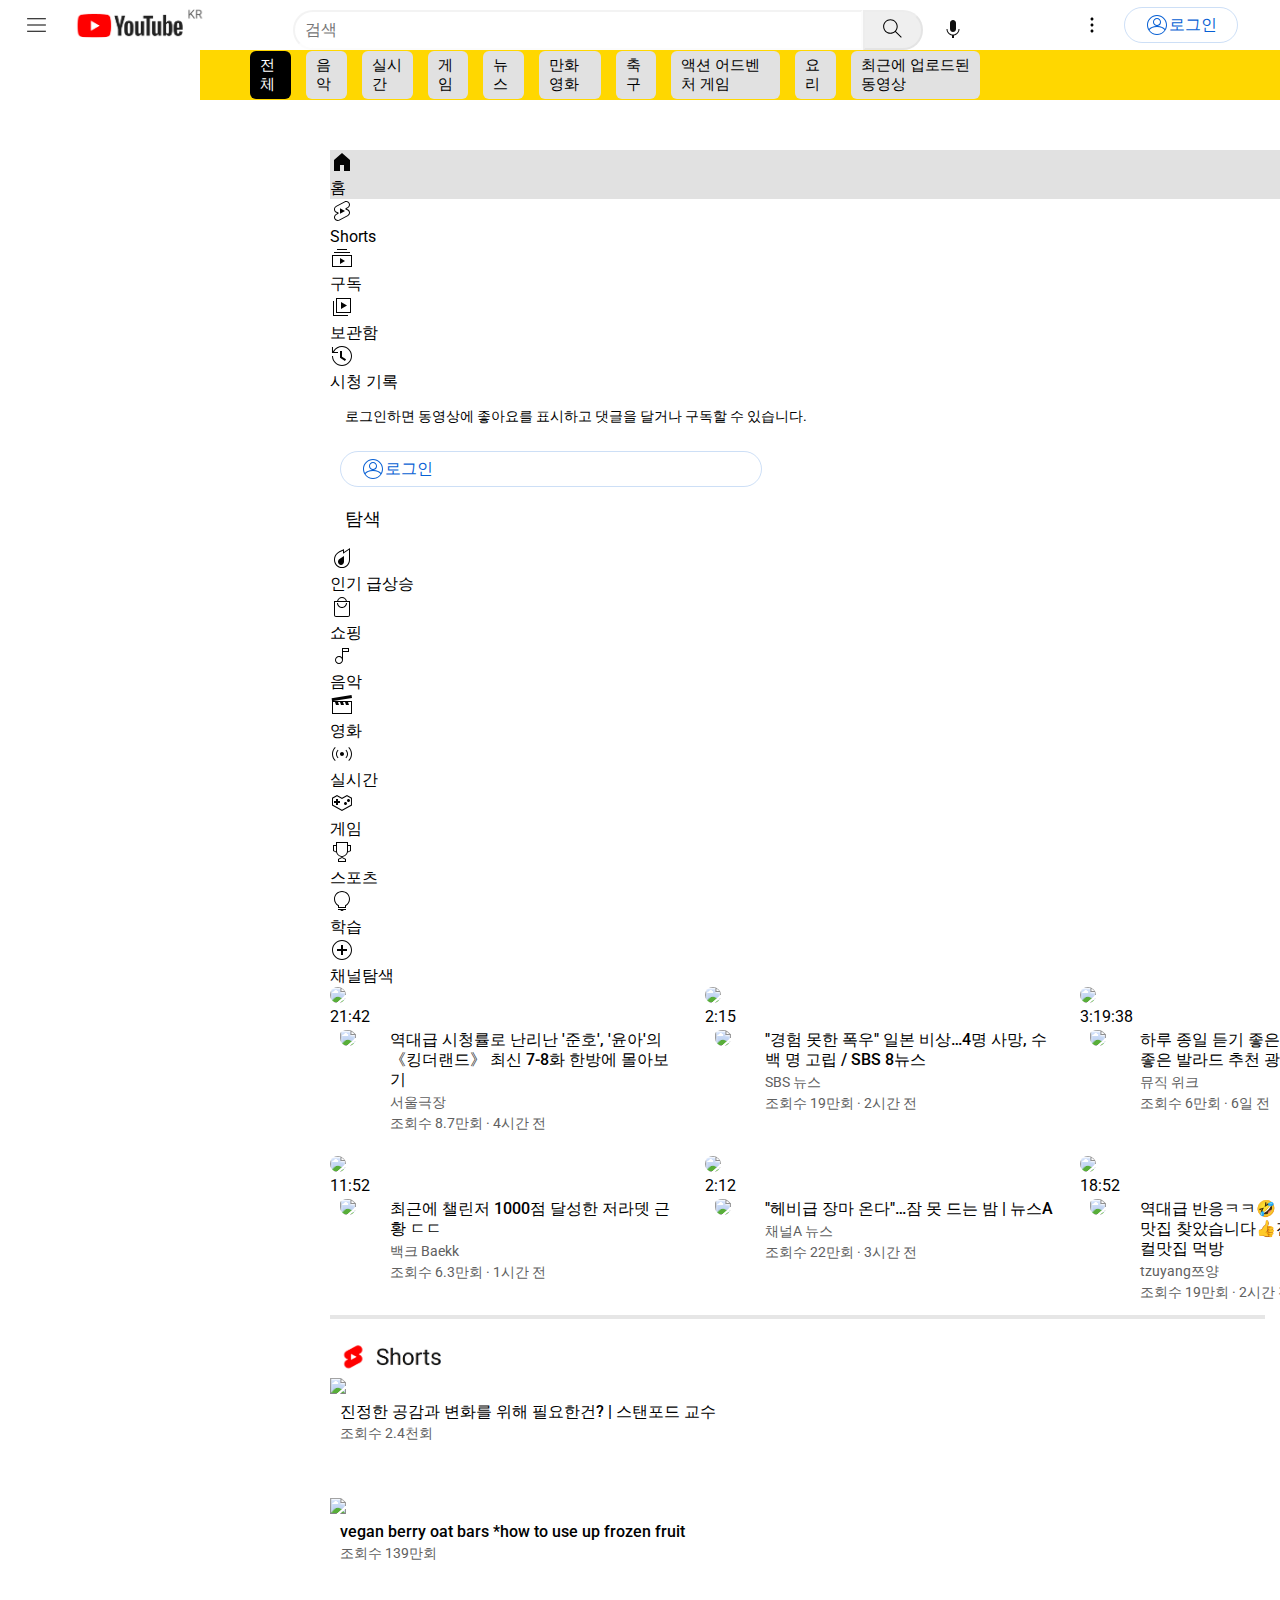
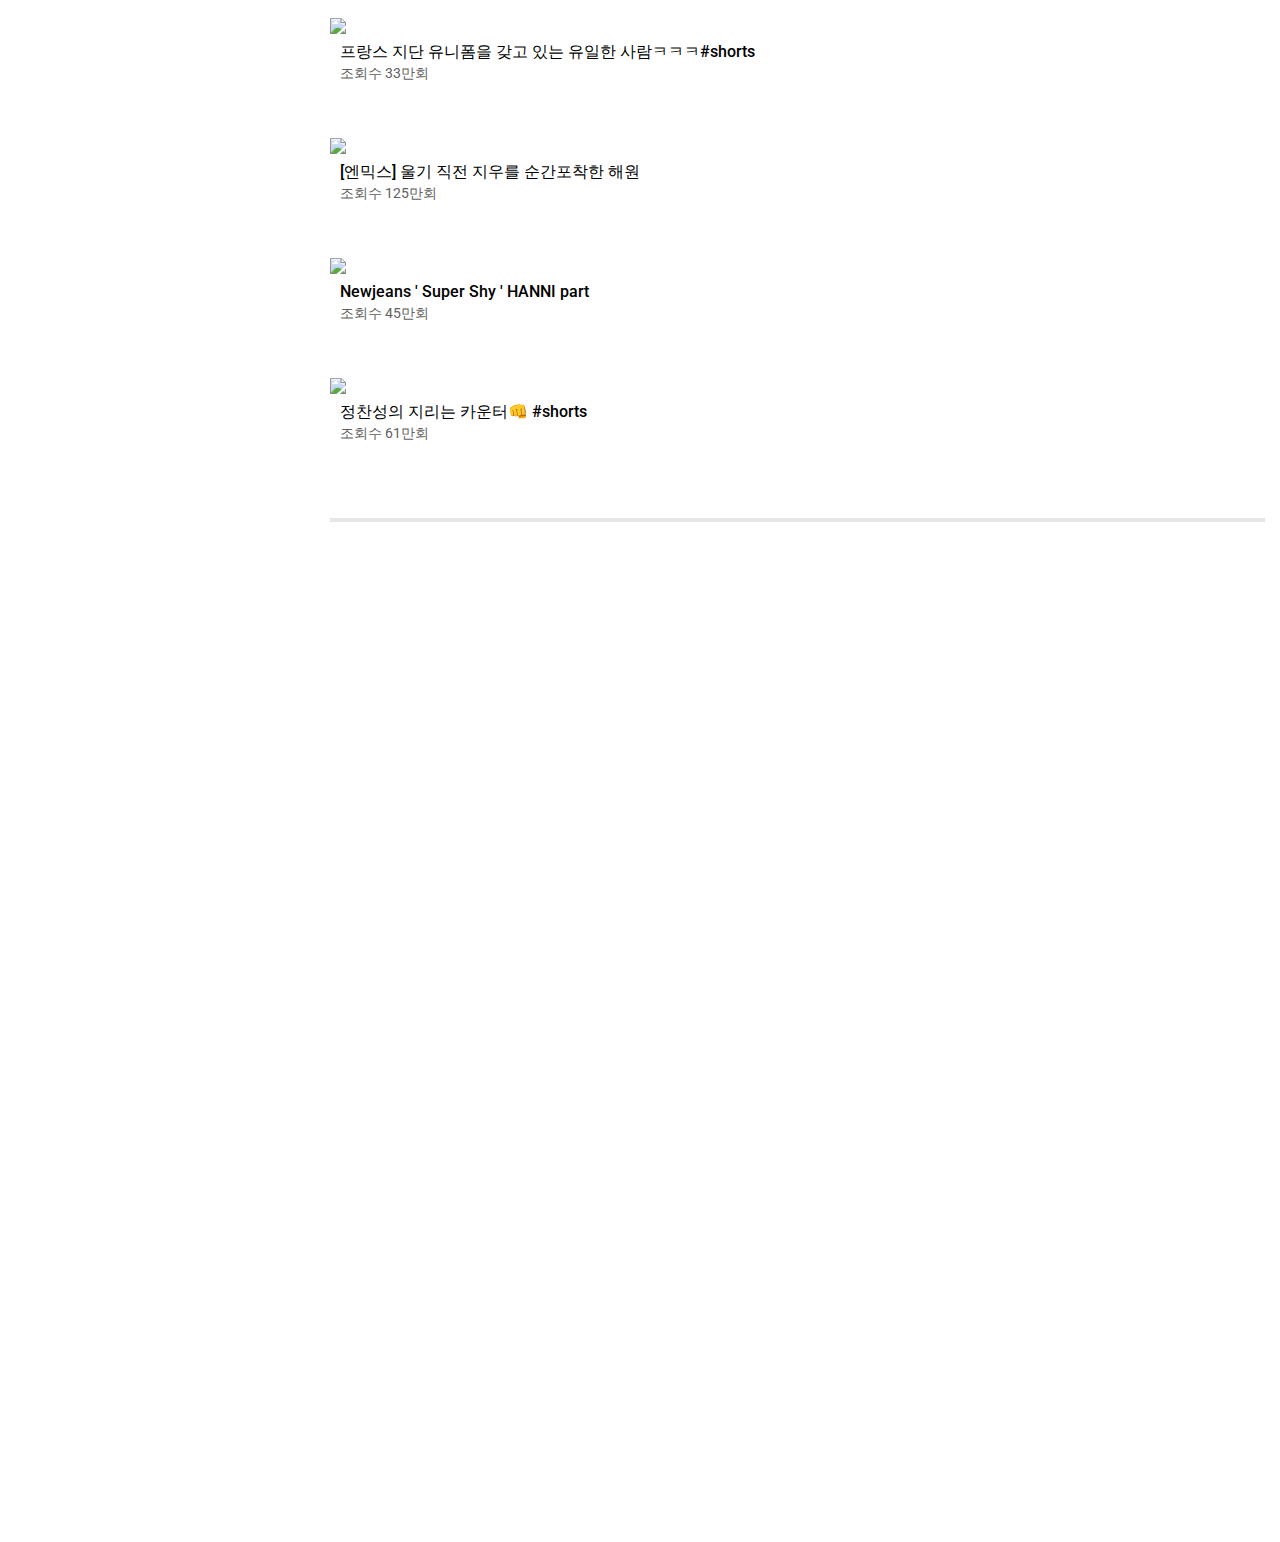
==== index.html @ 19872faf "commit" ====
<!DOCTYPE html>
<html>

<head>
    <title>YOUTUBE 클론 코딩</title>

    <link rel="preconnect" href="https://fonts.googleapis.com">
    <link rel="preconnect" href="https://fonts.gstatic.com" crossorigin>
    <link href="https://fonts.googleapis.com/css2?family=Roboto:wght@400;500;700&display=swap" rel="stylesheet">

    <link rel="stylesheet" href="styles/general.css">
    <link rel="stylesheet" href="styles/header.css">
    <link rel="stylesheet" href="styles/video.css">
    <link rel="stylesheet" href="styles/sidebar.css">
</head>

<style>

</style>

<body>
    <div class="outer-header">
        <div class="header">
            <div class="left-section">
                <img class="hamburger-menu" src="icons/hamburger-menu.svg">
                <img class="youtube-logo-kr" src="icons/youtube-logo-kr.png">
            </div>
            <div class="middle-section">
                <input class="search-bar" type="text" placeholder="검색">
                <button class="search-icon">
                    <img style="height: 25px;" src="icons/search.svg">
                </button>
                <button class="voice-search-icon">
                    <img src="icons/voice-search.svg">
                </button>
            </div>
            <div class="right-section">

                <div class="three-dot-icon">
                    <img src="icons/three-dot.svg">
                </div>
                <div class="login-icon">
                    <img src="icons/login.svg">

                    <div>
                        <p style="color: rgb(6, 95, 212);">로그인</p>
                    </div>
                </div>

            </div>


        </div>

        <div class="head-nav-bar">
            <div class="head-nav-bar-inside">
                <div class="nav-box-2">전체</div>
                <div class="nav-box">음악</div>
                <div class="nav-box">실시간</div>
                <div class="nav-box">게임</div>
                <div class="nav-box">뉴스</div>
                <div class="nav-box">만화영화</div>
                <div class="nav-box">축구</div>
                <div class="nav-box">액션 어드벤처 게임</div>
                <div class="nav-box">요리</div>
                <div class="nav-box">최근에 업로드된 동영상</div>
            </div>
        </div>
    </div>
    <div class="sidebar">
        <div style="background-color: rgb(225, 225, 225);">
            <img src="icons/svg-export/home.svg">
            <p>홈</p>
        </div>
        <div>
            <img src="icons/svg-export/short.svg">
            <p>Shorts</p>
        </div>
        <div>
            <img src="icons/svg-export/sub.svg">
            <p>구독</p>
        </div>
        <p class="gray-line"></p>
        <div>
            <img src="icons/svg-export/list.svg">
            <p>보관함</p>
        </div>
        <div>
            <img src="icons/svg-export/history.svg">
            <p>시청 기록</p>
        </div>
        <p class="gray-line"></p>
        <p style="padding:15px; font-size: 14px;">로그인하면 동영상에 좋아요를 표시하고 댓글을 달거나 구독할 수 있습니다.</p>
        <span class="login-icon" style="margin: 10px; width: 40%; margin-bottom: 20px">
            <img src="icons/login.svg">

            <span>
                <p style="color: rgb(6, 95, 212);">로그인</p>
            </span>
        </span>
        <p class="gray-line"></p>
        <p style="margin:15px; font-size: 18px;">탐색</p>
        <div>
            <img src="icons/svg-export/hot.svg">
            <p>인기 급상승</p>
        </div>
        <div>
            <img src="icons/svg-export/shopping.svg">
            <p>쇼핑</p>
        </div>
        <div>
            <img src="icons/svg-export/music.svg">
            <p>음악</p>
        </div>
        <div>
            <img src="icons/svg-export/movie.svg">
            <p>영화</p>
        </div>
        <div>
            <img src="icons/svg-export/live.svg">
            <p>실시간</p>
        </div>
        <div>
            <img src="icons/svg-export/game.svg">
            <p>게임</p>
        </div>
        <div>
            <img src="icons/svg-export/sports.svg">
            <p>스포츠</p>
        </div>
        <div>
            <img src="icons/svg-export/edu.svg">
            <p>학습</p>
        </div>
        <p class="gray-line"></p>
        <div>
            <img src="icons/svg-export/explore.svg">
            <p>채널탐색</p>
        </div>
        <p class="gray-line"></p>

    </div>


    </div>

    <div class="video-grid">
        <div class="video-preview">
            <img class="thumbnail"
                src="https://i.ytimg.com/vi/2_kRPIN6YW8/hq720.jpg?sqp=-oaymwEcCNAFEJQDSFXyq4qpAw4IARUAAIhCGAFwAcABBg==&rs=AOn4CLByeBnhIVUOBoMNNY9l9SqAP_te5Q
                ">
            <div class="time">21:42
            </div>
            <div class="video-info">
                <div>
                    <img class="profile-pic"
                        src="https://yt3.ggpht.com/PEyPyJU9YEjL--SCMcV3QQUOFgb4S-I7ZWttumlVhCA_HwfBWYqx5EdvYdyYa0dWUH-gVCmCIw=s68-c-k-c0x00ffffff-no-rj
                        ">
                </div>
                <div class="info">
                    <p class="video-title">역대급 시청률로 난리난 '준호', '윤아'의 《킹더랜드》 최신 7-8화 한방에 몰아보기
                    </p>
                    <p class="channel-name">서울극장</p>
                    <p class="video-view">조회수 8.7만회 &#183; 4시간 전
                    </p>
                </div>
            </div>
        </div>

        <div class="video-preview">
            <img class="thumbnail"
                src="https://i.ytimg.com/vi/tEIuPMKr7d8/hq720.jpg?sqp=-oaymwEcCNAFEJQDSFXyq4qpAw4IARUAAIhCGAFwAcABBg==&rs=AOn4CLD_7CUV_d53Pu2tRMRPuss7AcrosQ">
            <div class="time">2:15
            </div>
            <div class="video-info">
                <div>
                    <img class="profile-pic"
                        src="https://yt3.ggpht.com/w7ColCSgsKVMJuh6izq4oRlYn-ZkJ8roQuHQy1Nvc75ONCH7uzLmoUE5YMJtZqFCHb4ZFPxAOg=s68-c-k-c0x00ffffff-no-rj">
                </div>
                <div class="info">
                    <p class="video-title">"경험 못한 폭우" 일본 비상…4명 사망, 수백 명 고립 / SBS 8뉴스</p>
                    <p class="channel-name">SBS 뉴스</p>
                    <p class="video-view">조회수 19만회 &#183; 2시간 전</p>
                </div>
            </div>
        </div>
        
        <div class="video-preview">
            <img class="thumbnail"
                src="https://i.ytimg.com/vi/m8fyhfWoo2w/hq720.jpg?sqp=-oaymwEcCNAFEJQDSFXyq4qpAw4IARUAAIhCGAFwAcABBg==&rs=AOn4CLBvNd_2UT-L4ccsjEQZ-YqyrvCROg">
            <div class="time">3:19:38
            </div>
            <div class="video-info">
                <div>
                    <img class="profile-pic"
                        src="https://yt3.ggpht.com/GNtvBNIoLyvFOdG5T3SxM2wyTSQGjXSLv7am12hmbg5Pr-JsJ6sFLik-do9Q4EDLGjzKB3a_1Ic=s68-c-k-c0x00ffffff-no-rj">
                </div>
                <div class="info">
                    <p class="video-title">하루 종일 듣기 좋은 노래 🎶일할때 듣기좋은 발라드 추천 광고없는 노래모음🎵</p>
                    <p class="channel-name">뮤직 위크</p>
                    <p class="video-view">조회수 6만회 &#183; 6일 전</p>
                </div>
            </div>
        </div>
        <div class="video-preview">
            <img class="thumbnail"
                src="https://i.ytimg.com/vi/1ho9jntKVpk/hq720.jpg?sqp=-oaymwEcCNAFEJQDSFXyq4qpAw4IARUAAIhCGAFwAcABBg==&rs=AOn4CLAjHxFrESxtxeN3qcHupL6NXjUL_A">
            <div class="time">7:39
            </div>
            <div class="video-info">
                <div>
                    <img class="profile-pic"
                        src="https://yt3.ggpht.com/ytc/AOPolaT5LWfEumJ4sdIxsGXGamIv4hyU1oIa2KkaLES3Ow=s68-c-k-c0x00ffffff-no-rj">
                </div>
                <div class="info">
                    <p class="video-title">'1인승'부터 하늘로 '붕' 임박한 출시에 들떴다 [뉴스.zip/MBC뉴스]</p>
                    <p class="channel-name">MBCNEWS</p>
                    <p class="video-view">조회수 80만회 &#183; 1일 전</p>
                </div>
            </div>
        </div>

        <div class="video-preview">
            <img class="thumbnail"
                src="https://i.ytimg.com/vi/glrpEVG7yIY/hq720.jpg?sqp=-oaymwEcCNAFEJQDSFXyq4qpAw4IARUAAIhCGAFwAcABBg==&rs=AOn4CLDVr-b4Y3ViTdPIMNXEUYgMB7MR_A">
            <div class="time">11:52
            </div>
            <div class="video-info">
                <div>
                    <img class="profile-pic"
                        src="https://yt3.ggpht.com/ytc/AOPolaTFkA0BCjzaVxJgHEWqKg3WpdfKnZMnM9sVSSU2dw=s68-c-k-c0x00ffffff-no-rj">
                </div>
                <div class="info">
                    <p class="video-title">최근에 챌린저 1000점 달성한 저라뎃 근황 ㄷㄷ</p>
                    <p class="channel-name">백크 Baekk</p>
                    <p class="video-view">조회수 6.3만회 &#183; 1시간 전</p>
                </div>
            </div>
        </div>
        <div class="video-preview">
            <img class="thumbnail"
                src="https://i.ytimg.com/vi/wd5i_yUiFcA/hq720.jpg?sqp=-oaymwEcCNAFEJQDSFXyq4qpAw4IARUAAIhCGAFwAcABBg==&rs=AOn4CLDSdMjMVo1tpaiHup3gKGL2fVsrFw">
            <div class="time">2:12
            </div>
            <div class="video-info">
                <div>
                    <img class="profile-pic"
                        src="https://yt3.ggpht.com/ytc/AOPolaTnk0oFUPRYgZxfjsYbbs6K-KWPZBbtiWLozuylbg=s68-c-k-c0x00ffffff-no-rj">
                </div>
                <div class="info">
                    <p class="video-title">"헤비급 장마 온다"…잠 못 드는 밤 | 뉴스A</p>
                    <p class="channel-name">채널A 뉴스</p>
                    <p class="video-view">조회수 22만회 &#183; 3시간 전</p>
                </div>
            </div>
        </div>
        <div class="video-preview">
            <img class="thumbnail"
                src="https://i.ytimg.com/vi/UuCiN7QSDbQ/hqdefault.jpg?sqp=-oaymwEcCOADEI4CSFXyq4qpAw4IARUAAIhCGAFwAcABBg==&rs=AOn4CLCCQB473qtg_TkuvlgAmq9168BJyQ">
            <div class="time">18:52
            </div>
            <div class="video-info">
                <div>
                    <img class="profile-pic"
                        src="https://yt3.ggpht.com/_s3C7XpwVKVr_5gDrmYJh9AOkU3wFlY9FWyZBVGVP_v7B09P5O4bbEZaWGpiuyT78Dk-aElE=s68-c-k-c0x00ffffff-no-rj">
                </div>
                <div class="info">
                    <p class="video-title">역대급 반응ㅋㅋ🤣 삼겹살 김치찌개 찐맛집 찾았습니다👍전라도 광주 24시 로컬맛집 먹방</p>
                    <p class="channel-name">tzuyang쯔양</p>
                    <p class="video-view">조회수 19만회 &#183; 2시간 전</p>
                </div>
            </div>
        </div>
        <div class="video-preview">
            <img class="thumbnail"
                src="https://i.ytimg.com/vi/ETyzZSrHl-s/hq720.jpg?sqp=-oaymwEcCNAFEJQDSFXyq4qpAw4IARUAAIhCGAFwAcABBg==&rs=AOn4CLARaWDM52Jcmbyoo42hlMcbvpZYRQ">
            <div class="time">19:46
            </div>
            <div class="video-info">
                <div>
                    <img class="profile-pic"
                        src="https://yt3.ggpht.com/TjSlbvsyFZvCYMrV_ymIEX-_7XiU9P4g3DA-1cKUr0W28h33WgDD0ra8ggyaGxJs4ixwJcUkQA=s68-c-k-c0x00ffffff-no-rj">
                </div>
                <div class="info">
                    <p class="video-title">[#유퀴즈온더블럭] 악뮤의 장르는 AKMU 이찬혁은 킹 받는 장꾸력</p>
                    <p class="channel-name">디글 클래식 :Diggle Classic</p>
                    <p class="video-view">조회수 50만회 &#183; 1일 전</p>
                </div>
            </div>
        </div>
        
             
    </div>
    <p style="width: 98%; border:2px solid rgba(128,128,128, 0.2); margin: 20px 0 20px 0;"></p>
    <img style="height: 35px; padding-left: 10px;" src="icons\shorts-video.png">

    <div class="shorts">
        <div class="shorts-container">
            <img class="shorts-display" src="https://i.ytimg.com/vi/OEVvF77qhOo/oar2.jpg?sqp=-oaymwEaCIoDENAFSFXyq4qpAwwIARUAAIhCcAHAAQY=&rs=AOn4CLDPuTzamfPnTMrUBhLVTPxX-jq43A">
            <div class="info">
                <p class="video-title">진정한 공감과 변화를 위해 필요한건? | 스탠포드 교수</p>
                <p class="video-view">조회수 2.4천회</p>
            </div>
        </div>
        <div class="shorts-container">
            <img class="shorts-display" src="https://i.ytimg.com/vi/4QeGMfjuhDw/hq720_2.jpg?sqp=-oaymwEdCI4CEOADSFXyq4qpAw8IARUAAIhCcAHAAQbQAQE=&rs=AOn4CLCrc1cReZar1UwMOQpz9ZoCYbOIsg">
            <div class="info">
                <p class="video-title">vegan berry oat bars *how to use up frozen fruit</p>
                <p class="video-view">조회수 139만회</p>
            </div>
        </div>
        <div class="shorts-container">
            <img class="shorts-display" src="https://i.ytimg.com/vi/PCQcSqvf7AM/oar2.jpg?sqp=-oaymwEaCJUDENAFSFXyq4qpAwwIARUAAIhCcAHAAQY=&rs=AOn4CLA9X3dz8rXN2bokN82W4hgLO7D26w">
            <div class="info">
                <p class="video-title">프랑스 지단 유니폼을 갖고 있는 유일한 사람ㅋㅋㅋ#shorts</p>
                <p class="video-view">조회수 33만회</p>
            </div>
        </div>
        <div class="shorts-container">
            <img class="shorts-display" src="https://i.ytimg.com/vi/jK91yvryipA/hq720.jpg?sqp=-oaymwEdCJUDENAFSFXyq4qpAw8IARUAAIhCcAHAAQbQAQE=&rs=AOn4CLCQ-f2zdcrdN8z8Nh34tVkwOyxzvg">
            <div class="info">
                <p class="video-title">[엔믹스] 울기 직전 지우를 순간포착한 해원</p>
                <p class="video-view">조회수 125만회</p>
            </div>
        </div>
        <div class="shorts-container">
            <img class="shorts-display" src="https://i.ytimg.com/vi/WMax2VzOm5g/oar2.jpg?sqp=-oaymwEaCJUDENAFSFXyq4qpAwwIARUAAIhCcAHAAQY=&rs=AOn4CLDvuMZQcnDwLwwkiaWvkFwo79J5SQ">
            <div class="info">
                <p class="video-title">Newjeans ' Super Shy ' HANNI part</p>
                <p class="video-view">조회수 45만회</p>
            </div>
        </div>
        <div class="shorts-container">
            <img class="shorts-display" src="https://i.ytimg.com/vi/hDtVbiQPGcQ/hq720.jpg?sqp=-oaymwEdCJwEENAFSFXyq4qpAw8IARUAAIhCcAHAAQbQAQE=&rs=AOn4CLD3vLfuGN_f8CxndHkRt5WEPkEwxQ">
            <div class="info">
                <p class="video-title">정찬성의 지리는 카운터👊 #shorts</p>
                <p class="video-view">조회수 61만회</p>
            </div>
        </div>  
        
        
        
    </div>

    <p style="width: 98%; border:2px solid rgba(128,128,128, 0.2); margin: 20px 0 20px 0;"></p>


    

</body>

</html>
---- styles/general.css ----
p {
    margin-top: 0;
    margin-bottom: 0;
  }


  body {
    font-family: Roboto, Arial;
    margin: 0;
    padding: 0;
    background-color: rgb(255, 255, 255);
    padding-bottom: 1000px;
    padding-top: 150px;
    padding-left: 330px;
  }
---- styles/header.css ----
.outer-header {
    display: flex;
    flex-direction: column;

}

.header {
    display: flex;
    flex-direction: row;
    justify-content: space-between;

    position: fixed;
    top: 0;
    left: 0;
    right: 0;

    background-color: white;

}

.left-section {
    display: flex;
    align-items: center;
    padding-left: -50px;
}

.middle-section {
    margin-right: 20px;
    flex: 1;
    max-width: 680px;
    padding-top: 10px;
    display: flex;
    align-items: center;
}

.right-section {
    width: 200px;
    display: flex;
    flex-direction: row;
    align-items: center;
}

.hamburger-menu {
    margin: 0 24px 0 24px;
    height: 25px;
}

.youtube-logo-kr {
    height: 50px;
}

.search-icon {
    height: 40px;
    width: 60px;
    border-radius: 0 25px 25px 0;
    border-color: rgba(220, 220, 220, 0.1);
}

.search-bar {
    flex: 1;
    height: 34px;
    padding-left: 10px;
    border-radius: 25px 0 0 25px;

    border-color: rgba(232, 232, 232, 0.1);
    border-color: rgba(220, 220, 220, 0.1);
}


.search-bar::placeholder {
    font-family: Roboto, Arial;
    font-size: 16px;


}

.voice-search-icon {
    background-color: rgba(255, 255, 255);
    border-radius: 50px;
    border: none;
    height: 40px;
    width: 40px;
    margin-left: 10px;
    align-items: center;
}

.voice-search-icon:hover {
    background-color: rgb(209, 209, 209);

}

.three-dot-icon {
    display: flex;
    align-items: center;
}

.login-icon {
    display: flex;
    align-items: center;
    padding: 2px;
    padding-left: 20px;
    padding-right: 20px;
    height: 30px;
    margin-left: 20px;
    border: 1px solid rgba(6, 95, 212, 0.2);
    border-radius: 25px;
}

.login-icon:hover {
    background-color: rgb(141, 216, 241);
    ;


}

.head-nav-bar,
.head-nav-bar-inside {
    height: 50px;
    background-color: gold;
    position: fixed;
    top: 50px;
    left: 200px;
    right: 300px;
    display: flex;
    align-items: center;
    column-gap: 15px;
    padding-left: 50px;

}

.head-nav-bar {
    width: 100%;
}


.nav-box,
.nav-box-2 {
    font-family: Roboto, Arial;
    border-radius: 6px;
    font-size: 15px;
    padding: 5px 10px 5px 10px;
    align-items: center;
    background-color: rgb(225, 225, 225);
    transition: 0.15s;

}

.nav-box-2 {
    background-color: black;
    color: white;
}

.nav-box:hover {
    background-color: rgb(201, 201, 201);
}
---- styles/video.css ----
.video-preview {
        width: 360px;
        padding-right: 0;
        margin-right: 0;
    }

    .thumbnail {
        width: 100%;
        border-radius: 10px;
    }


    .video-grid {
        display: grid;
        grid-template-columns: repeat(4,360px);
        row-gap: 30px;
        column-gap: 15px;
        
    }
    
    .video-info {
        height:100px; 
        display: grid;
        grid-template-columns: 50px 1fr;
        
    }
    
    .profile-pic {
        margin-left: 10px;
        width: 78%;
        padding-top: 4px;
        border-radius: 50px;
    }
    
    .info {
        height: 100px;
    }
    
    .video-title {
        font-weight: 500;
        line-height: 20px;
        margin: 0;
        padding-top: 4px;
        padding-left: 10px;
        padding-right: 10px;
    }
    .channel-name {
        font-size: 14px;
        color: rgb(96, 96, 96);
        padding-top: 4px;
        padding-left: 10px;
        margin: 0;
    }
    .video-view {
        margin: 0;
        color: rgb(96, 96, 96);
        font-size: 14px;
        padding-left: 10px;
        padding-top: 3px;
    }
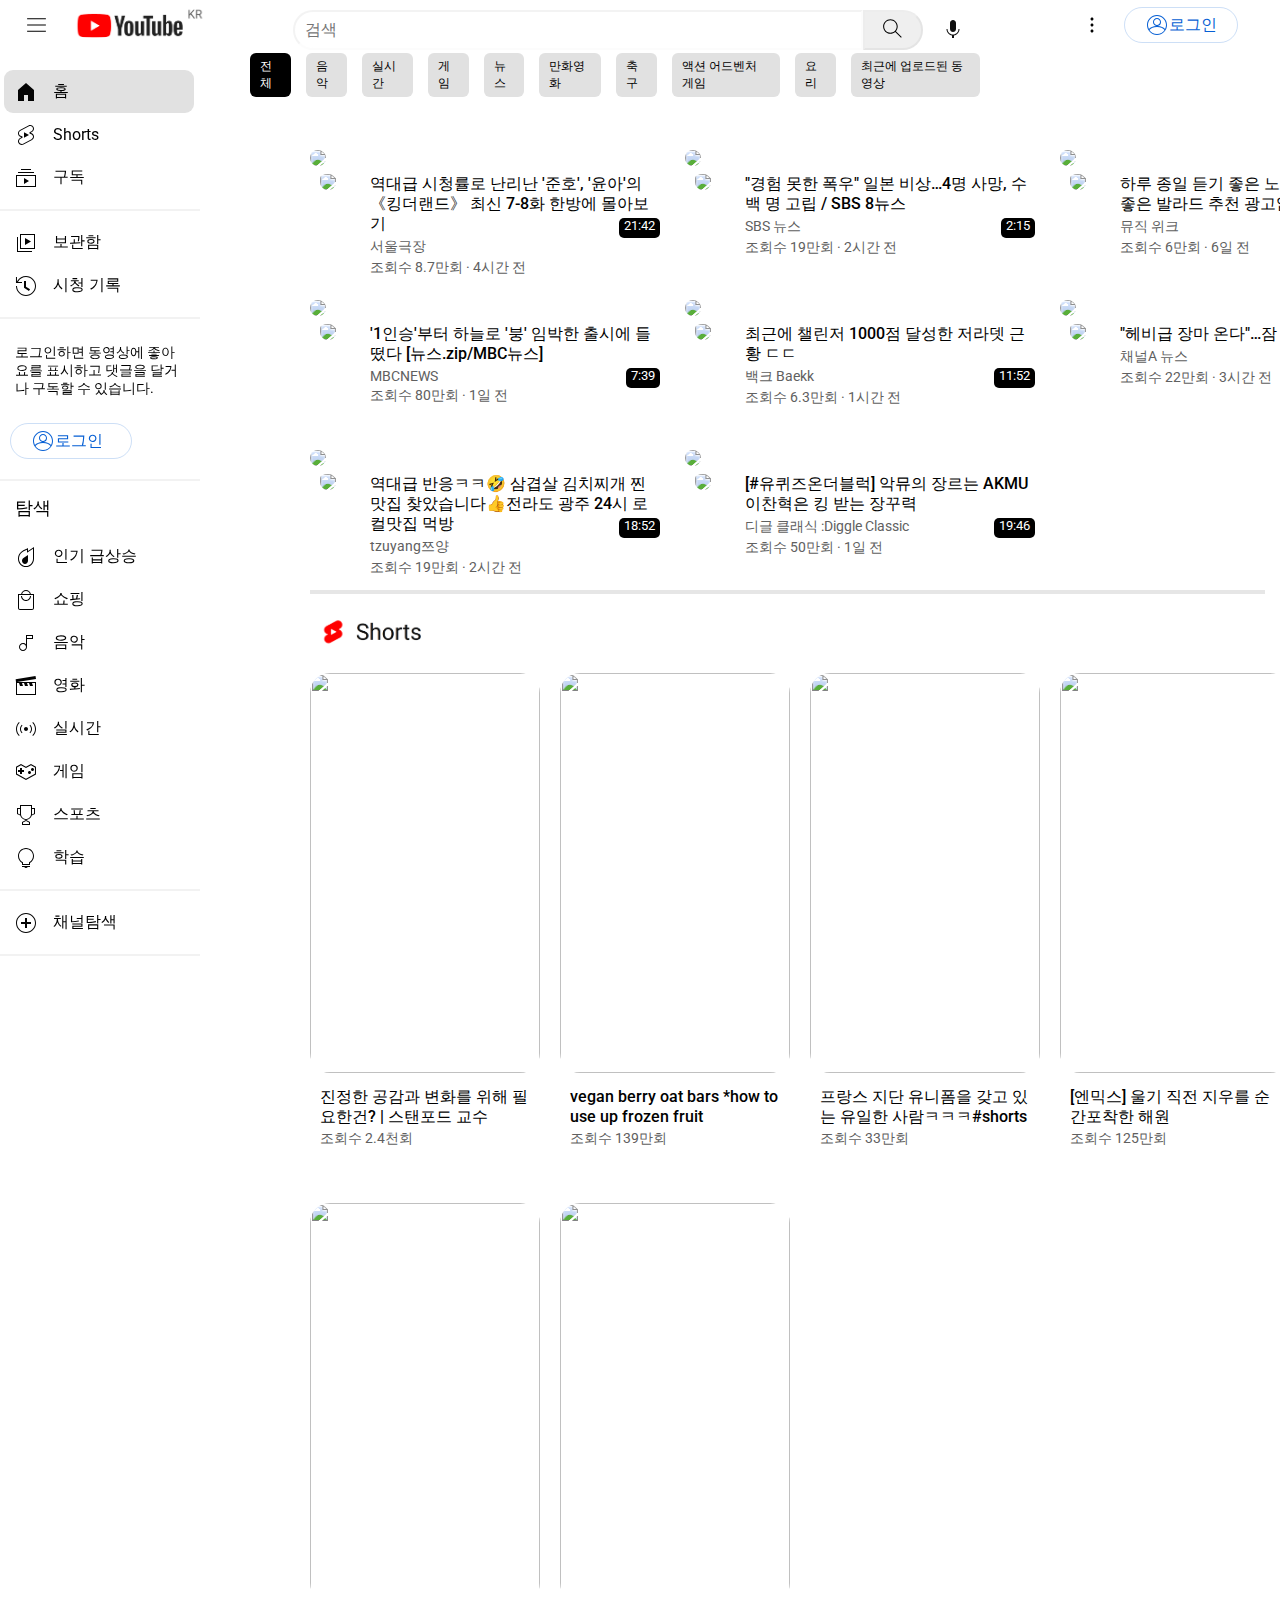
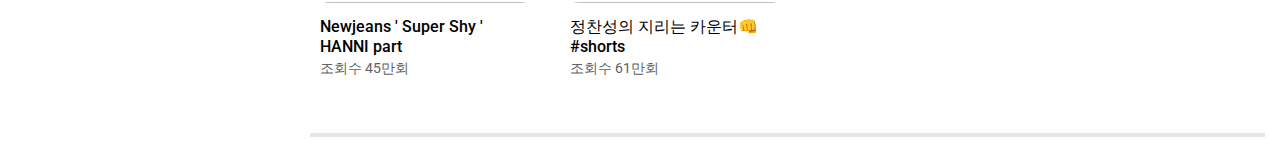
==== commit 21a8e47a: "update" ====
--- a/index.html
+++ b/index.html
@@ -14,9 +14,6 @@
     <link rel="stylesheet" href="styles/sidebar.css">
 </head>
 
-<style>
-
-</style>
 
 <body>
     <div class="outer-header">
@@ -146,15 +143,13 @@
 
     <div class="video-grid">
         <div class="video-preview">
-            <img class="thumbnail"
-                src="https://i.ytimg.com/vi/2_kRPIN6YW8/hq720.jpg?sqp=-oaymwEcCNAFEJQDSFXyq4qpAw4IARUAAIhCGAFwAcABBg==&rs=AOn4CLByeBnhIVUOBoMNNY9l9SqAP_te5Q
+            <img class="thumbnail" src="https://i.ytimg.com/vi/2_kRPIN6YW8/hq720.jpg?sqp=-oaymwEcCNAFEJQDSFXyq4qpAw4IARUAAIhCGAFwAcABBg==&rs=AOn4CLByeBnhIVUOBoMNNY9l9SqAP_te5Q
                 ">
             <div class="time">21:42
             </div>
             <div class="video-info">
                 <div>
-                    <img class="profile-pic"
-                        src="https://yt3.ggpht.com/PEyPyJU9YEjL--SCMcV3QQUOFgb4S-I7ZWttumlVhCA_HwfBWYqx5EdvYdyYa0dWUH-gVCmCIw=s68-c-k-c0x00ffffff-no-rj
+                    <img class="profile-pic" src="https://yt3.ggpht.com/PEyPyJU9YEjL--SCMcV3QQUOFgb4S-I7ZWttumlVhCA_HwfBWYqx5EdvYdyYa0dWUH-gVCmCIw=s68-c-k-c0x00ffffff-no-rj
                         ">
                 </div>
                 <div class="info">
@@ -184,7 +179,7 @@
                 </div>
             </div>
         </div>
-        
+
         <div class="video-preview">
             <img class="thumbnail"
                 src="https://i.ytimg.com/vi/m8fyhfWoo2w/hq720.jpg?sqp=-oaymwEcCNAFEJQDSFXyq4qpAw4IARUAAIhCGAFwAcABBg==&rs=AOn4CLBvNd_2UT-L4ccsjEQZ-YqyrvCROg">
@@ -288,68 +283,65 @@
                 </div>
             </div>
         </div>
-        
-             
+
+
     </div>
     <p style="width: 98%; border:2px solid rgba(128,128,128, 0.2); margin: 20px 0 20px 0;"></p>
     <img style="height: 35px; padding-left: 10px;" src="icons\shorts-video.png">
 
     <div class="shorts">
         <div class="shorts-container">
-            <img class="shorts-display" src="https://i.ytimg.com/vi/OEVvF77qhOo/oar2.jpg?sqp=-oaymwEaCIoDENAFSFXyq4qpAwwIARUAAIhCcAHAAQY=&rs=AOn4CLDPuTzamfPnTMrUBhLVTPxX-jq43A">
+            <img class="shorts-display"
+                src="https://i.ytimg.com/vi/OEVvF77qhOo/oar2.jpg?sqp=-oaymwEaCIoDENAFSFXyq4qpAwwIARUAAIhCcAHAAQY=&rs=AOn4CLDPuTzamfPnTMrUBhLVTPxX-jq43A">
             <div class="info">
                 <p class="video-title">진정한 공감과 변화를 위해 필요한건? | 스탠포드 교수</p>
                 <p class="video-view">조회수 2.4천회</p>
             </div>
         </div>
         <div class="shorts-container">
-            <img class="shorts-display" src="https://i.ytimg.com/vi/4QeGMfjuhDw/hq720_2.jpg?sqp=-oaymwEdCI4CEOADSFXyq4qpAw8IARUAAIhCcAHAAQbQAQE=&rs=AOn4CLCrc1cReZar1UwMOQpz9ZoCYbOIsg">
+            <img class="shorts-display"
+                src="https://i.ytimg.com/vi/4QeGMfjuhDw/hq720_2.jpg?sqp=-oaymwEdCI4CEOADSFXyq4qpAw8IARUAAIhCcAHAAQbQAQE=&rs=AOn4CLCrc1cReZar1UwMOQpz9ZoCYbOIsg">
             <div class="info">
                 <p class="video-title">vegan berry oat bars *how to use up frozen fruit</p>
                 <p class="video-view">조회수 139만회</p>
             </div>
         </div>
         <div class="shorts-container">
-            <img class="shorts-display" src="https://i.ytimg.com/vi/PCQcSqvf7AM/oar2.jpg?sqp=-oaymwEaCJUDENAFSFXyq4qpAwwIARUAAIhCcAHAAQY=&rs=AOn4CLA9X3dz8rXN2bokN82W4hgLO7D26w">
+            <img class="shorts-display"
+                src="https://i.ytimg.com/vi/PCQcSqvf7AM/oar2.jpg?sqp=-oaymwEaCJUDENAFSFXyq4qpAwwIARUAAIhCcAHAAQY=&rs=AOn4CLA9X3dz8rXN2bokN82W4hgLO7D26w">
             <div class="info">
                 <p class="video-title">프랑스 지단 유니폼을 갖고 있는 유일한 사람ㅋㅋㅋ#shorts</p>
                 <p class="video-view">조회수 33만회</p>
             </div>
         </div>
         <div class="shorts-container">
-            <img class="shorts-display" src="https://i.ytimg.com/vi/jK91yvryipA/hq720.jpg?sqp=-oaymwEdCJUDENAFSFXyq4qpAw8IARUAAIhCcAHAAQbQAQE=&rs=AOn4CLCQ-f2zdcrdN8z8Nh34tVkwOyxzvg">
+            <img class="shorts-display"
+                src="https://i.ytimg.com/vi/jK91yvryipA/hq720.jpg?sqp=-oaymwEdCJUDENAFSFXyq4qpAw8IARUAAIhCcAHAAQbQAQE=&rs=AOn4CLCQ-f2zdcrdN8z8Nh34tVkwOyxzvg">
             <div class="info">
                 <p class="video-title">[엔믹스] 울기 직전 지우를 순간포착한 해원</p>
                 <p class="video-view">조회수 125만회</p>
             </div>
         </div>
         <div class="shorts-container">
-            <img class="shorts-display" src="https://i.ytimg.com/vi/WMax2VzOm5g/oar2.jpg?sqp=-oaymwEaCJUDENAFSFXyq4qpAwwIARUAAIhCcAHAAQY=&rs=AOn4CLDvuMZQcnDwLwwkiaWvkFwo79J5SQ">
+            <img class="shorts-display"
+                src="https://i.ytimg.com/vi/WMax2VzOm5g/oar2.jpg?sqp=-oaymwEaCJUDENAFSFXyq4qpAwwIARUAAIhCcAHAAQY=&rs=AOn4CLDvuMZQcnDwLwwkiaWvkFwo79J5SQ">
             <div class="info">
                 <p class="video-title">Newjeans ' Super Shy ' HANNI part</p>
                 <p class="video-view">조회수 45만회</p>
             </div>
         </div>
         <div class="shorts-container">
-            <img class="shorts-display" src="https://i.ytimg.com/vi/hDtVbiQPGcQ/hq720.jpg?sqp=-oaymwEdCJwEENAFSFXyq4qpAw8IARUAAIhCcAHAAQbQAQE=&rs=AOn4CLD3vLfuGN_f8CxndHkRt5WEPkEwxQ">
+            <img class="shorts-display"
+                src="https://i.ytimg.com/vi/hDtVbiQPGcQ/hq720.jpg?sqp=-oaymwEdCJwEENAFSFXyq4qpAw8IARUAAIhCcAHAAQbQAQE=&rs=AOn4CLD3vLfuGN_f8CxndHkRt5WEPkEwxQ">
             <div class="info">
                 <p class="video-title">정찬성의 지리는 카운터👊 #shorts</p>
                 <p class="video-view">조회수 61만회</p>
             </div>
-        </div>  
-        
-        
-        
+        </div>
     </div>
 
     <p style="width: 98%; border:2px solid rgba(128,128,128, 0.2); margin: 20px 0 20px 0;"></p>
 
-
-    
-
 </body>
 
-</html>
-
-
-
+</html>--- a/styles/general.css
+++ b/styles/general.css
@@ -1,15 +1,14 @@
 p {
-    margin-top: 0;
-    margin-bottom: 0;
-  }
+  margin-top: 0;
+  margin-bottom: 0;
+}
 
 
-  body {
-    font-family: Roboto, Arial;
-    margin: 0;
-    padding: 0;
-    background-color: rgb(255, 255, 255);
-    padding-bottom: 1000px;
-    padding-top: 150px;
-    padding-left: 330px;
-  }+body {
+  font-family: Roboto, Arial;
+  margin: 0;
+  padding: 0;
+  background-color: rgb(255, 255, 255);
+  padding-top: 150px;
+  padding-left: 310px;
+}--- a/styles/header.css
+++ b/styles/header.css
@@ -1,7 +1,6 @@
 .outer-header {
     display: flex;
     flex-direction: column;
-
 }
 
 .header {
@@ -13,9 +12,8 @@
     top: 0;
     left: 0;
     right: 0;
-
+    z-index: 100;
     background-color: white;
-
 }
 
 .left-section {
@@ -116,8 +114,10 @@
 .head-nav-bar,
 .head-nav-bar-inside {
     height: 50px;
-    background-color: gold;
+    background-color: rgb(255, 255, 255);
     position: fixed;
+
+    z-index: 100;
     top: 50px;
     left: 200px;
     right: 300px;
@@ -133,6 +133,8 @@
 }
 
 
+
+
 .nav-box,
 .nav-box-2 {
     font-family: Roboto, Arial;
@@ -145,6 +147,28 @@
 
 }
 
+@media (max-width: 1500px) {
+
+    .nav-box,
+    .nav-box-2 {
+        font-size: 12px;
+    }
+}
+
+@media (max-width: 1200px) {
+
+    .nav-box,
+    .nav-box-2 {
+        font-size: 4px;
+        column-gap: 100px;
+    }
+
+    .head-nav-bar {
+        display: none;
+    }
+}
+
+
 .nav-box-2 {
     background-color: black;
     color: white;
--- a/styles/video.css
+++ b/styles/video.css
@@ -1,60 +1,129 @@
    .video-preview {
-        width: 360px;
-        padding-right: 0;
-        margin-right: 0;
-    }
-
-    .thumbnail {
-        width: 100%;
-        border-radius: 10px;
-    }
+       width: 360px;
+       padding-right: 0;
+       margin-right: 0;
+       position: relative;
 
 
-    .video-grid {
-        display: grid;
-        grid-template-columns: repeat(4,360px);
-        row-gap: 30px;
-        column-gap: 15px;
-        
-    }
-    
-    .video-info {
-        height:100px; 
-        display: grid;
-        grid-template-columns: 50px 1fr;
-        
-    }
-    
-    .profile-pic {
-        margin-left: 10px;
-        width: 78%;
-        padding-top: 4px;
-        border-radius: 50px;
-    }
-    
-    .info {
-        height: 100px;
-    }
-    
-    .video-title {
-        font-weight: 500;
-        line-height: 20px;
-        margin: 0;
-        padding-top: 4px;
-        padding-left: 10px;
-        padding-right: 10px;
-    }
-    .channel-name {
-        font-size: 14px;
-        color: rgb(96, 96, 96);
-        padding-top: 4px;
-        padding-left: 10px;
-        margin: 0;
-    }
-    .video-view {
-        margin: 0;
-        color: rgb(96, 96, 96);
-        font-size: 14px;
-        padding-left: 10px;
-        padding-top: 3px;
-    }+   }
+
+   .thumbnail {
+       width: 100%;
+       border-radius: 10px;
+   }
+
+
+   .video-grid {
+       display: grid;
+       grid-template-columns: 1fr 1fr 1fr 1fr;
+       gap: 30px 15px;
+       /* Combines row-gap and column-gap properties */
+   }
+
+   /* Apply responsive styling for screens up to 750px wide */
+   @media (max-width: 1500px) {
+       .video-grid {
+           grid-template-columns: 1fr 1fr 1fr;
+       }
+
+
+   }
+
+
+   @media (max-width: 1100px) {
+       .video-grid {
+           grid-template-columns: 1fr 1fr;
+       }
+
+   }
+
+
+
+   .video-info {
+       height: 100px;
+       display: grid;
+       grid-template-columns: 50px 1fr;
+
+   }
+
+   .profile-pic {
+       margin-left: 10px;
+       width: 78%;
+       padding-top: 4px;
+       border-radius: 50px;
+   }
+
+   .info {
+       height: 100px;
+   }
+
+   .video-title {
+       font-weight: 500;
+       line-height: 20px;
+       margin: 0;
+       padding-top: 4px;
+       padding-left: 10px;
+       padding-right: 10px;
+   }
+
+   .channel-name {
+       font-size: 14px;
+       color: rgb(96, 96, 96);
+       padding-top: 4px;
+       padding-left: 10px;
+       margin: 0;
+   }
+
+   .video-view {
+       margin: 0;
+       color: rgb(96, 96, 96);
+       font-size: 14px;
+       padding-left: 10px;
+       padding-top: 3px;
+   }
+
+
+   .shorts {
+       display: grid;
+       grid-template-columns: 1fr 1fr 1fr 1fr 1fr 1fr;
+       column-gap: 20px;
+   }
+
+
+   @media (max-width: 1500px) {
+       .shorts {
+           grid-template-columns: 1fr 1fr 1fr 1fr;
+       }
+
+   }
+
+
+   @media (max-width: 1100px) {
+       .shorts {
+           grid-template-columns: 1fr 1fr 1fr;
+       }
+
+   }
+
+
+
+   .shorts-display {
+       width: 230px;
+       height: 400px;
+       border-radius: 20px;
+       margin-bottom: 10px;
+       margin-top: 20px;
+   }
+
+   .time {
+       position: absolute;
+       top: 57%;
+       right: 10px;
+       color: white;
+       height: 20px;
+       background-color: black;
+       font-size: 13px;
+       padding: 0 5px 0 5px;
+       align-items: center;
+       border-radius: 5px;
+   }--- a/styles/sidebar.css
+++ b/styles/sidebar.css
@@ -0,0 +1,35 @@
+.sidebar {
+    position: fixed;
+    left: 0;
+    bottom: 0;
+    top: 70px;
+    width: 200px;
+    z-index: 200;
+    background-color: white;
+}
+
+
+
+
+
+
+.sidebar div {
+    display: flex;
+    width: 90%;
+    margin-left: 2%;
+    padding-left: 10px;
+    height: 43px;
+    column-gap: 15px;
+    align-items: center;
+    border-radius: 9px;
+}
+
+.sidebar div:hover {
+    transition: 0.125s;
+    background-color: rgb(225, 225, 225);
+}
+
+.gray-line {
+    border: 0.4px solid rgba(128, 128, 128, 0.1);
+    margin: 10px 0 10px 0;
+}